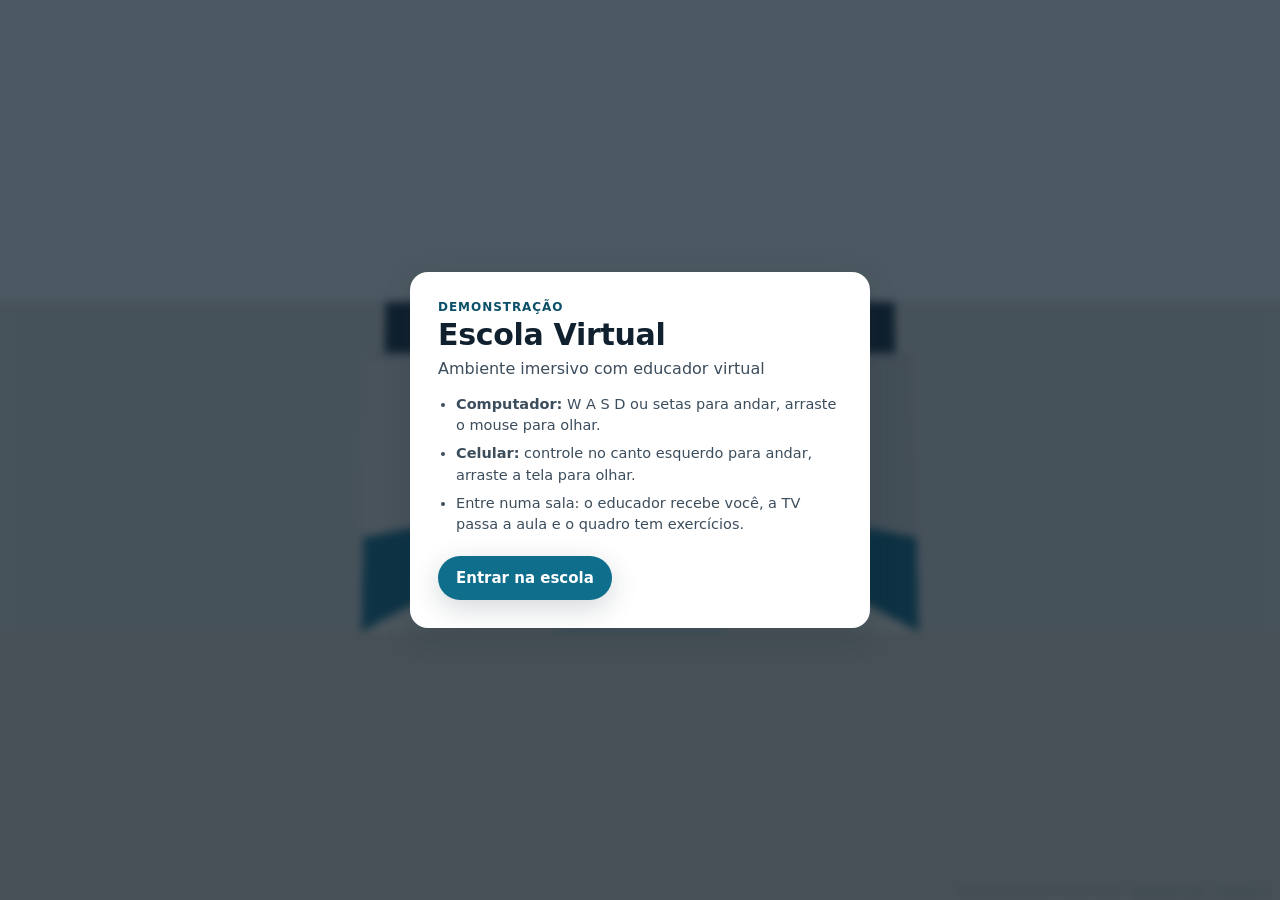
==== index.html @ face2a30 "Escola Virtual 3D: recepção, corredor, 6 salas, educador, vídeo e exercícios Co-Authored-By: Claude " ====
<!doctype html>
<html lang="pt-BR">
<head>
<meta charset="utf-8">
<meta name="viewport" content="width=device-width,initial-scale=1,maximum-scale=1,viewport-fit=cover">
<meta name="robots" content="noindex">
<meta name="theme-color" content="#10202e">
<title>Escola Virtual 3D</title>
<link rel="stylesheet" href="style.css">
<script type="importmap">{ "imports": { "three": "./vendor/three.module.min.js" } }</script>
</head>
<body>
<canvas id="cena" aria-label="Escola virtual em 3D"></canvas>

<!-- Tela de entrada (o clique libera som e voz no iPhone) -->
<section id="entrada" class="entrada">
  <div class="entrada-card">
    <p class="selo">Demonstração</p>
    <h1 id="nomeEscola">Escola Virtual</h1>
    <p id="subEscola" class="sub"></p>
    <ul class="dicas">
      <li><b>Computador:</b> W A S D ou setas para andar, arraste o mouse para olhar.</li>
      <li><b>Celular:</b> controle no canto esquerdo para andar, arraste a tela para olhar.</li>
      <li>Entre numa sala: o educador recebe você, a TV passa a aula e o quadro tem exercícios.</li>
    </ul>
    <button id="btnEntrar" class="btn btn-prim" disabled>Carregando…</button>
    <p id="semWebgl" class="aviso" hidden>Este aparelho não abriu o 3D (WebGL desligado). Tente outro navegador.</p>
  </div>
</section>

<!-- Interface sobre a cena -->
<header class="topo" id="topo" hidden>
  <div class="local"><span class="ponto" id="corLocal"></span><span id="nomeLocal">Recepção</span></div>
  <div class="pontos" title="Acertos nos exercícios">Acertos <b id="placar">0</b></div>
</header>

<nav class="salas" id="menuSalas" hidden aria-label="Ir para uma sala"></nav>
<canvas id="mapa" class="mapa" width="150" height="190" hidden aria-label="Mapa da escola"></canvas>

<div class="acoes" id="acoes" hidden>
  <button class="btn" id="btnVideo">Assistir aula</button>
  <button class="btn btn-prim" id="btnExercicio">Fazer exercício</button>
  <button class="btn" id="btnEducador">Falar com o educador</button>
</div>

<div class="joystick" id="joystick" hidden><div class="manete" id="manete"></div></div>

<!-- Exercício -->
<div class="modal" id="modalExercicio" hidden role="dialog" aria-modal="true" aria-labelledby="exTitulo">
  <div class="modal-card">
    <button class="fechar" data-fechar aria-label="Fechar">×</button>
    <p class="selo" id="exMateria"></p>
    <h2 id="exTitulo"></h2>
    <div class="opcoes" id="exOpcoes"></div>
    <p class="explica" id="exExplica" hidden></p>
    <div class="modal-pe"><span id="exProgresso"></span><button class="btn btn-prim" id="exProxima" hidden>Próxima</button></div>
  </div>
</div>

<!-- Educador (tutor PHP em iframe) -->
<div class="modal" id="modalEducador" hidden role="dialog" aria-modal="true" aria-label="Educador virtual">
  <div class="modal-card modal-largo">
    <button class="fechar" data-fechar aria-label="Fechar">×</button>
    <div id="educadorCorpo"></div>
  </div>
</div>

<footer class="credito" id="credito"></footer>

<script type="module" src="app.js"></script>
</body>
</html>
---- style.css ----
:root{
  --tinta:#10202e; --tinta-2:#3c4d5c; --papel:#ffffff; --fundo:#eef2f5;
  --acento:#0f6e8c; --acento-escuro:#0b5068; --certo:#166534; --errado:#b91c1c;
  --sombra:0 8px 28px rgba(16,32,46,.18);
  font-family:system-ui,-apple-system,"Segoe UI",Roboto,sans-serif;
}
*{box-sizing:border-box}
html,body{margin:0;height:100%;overflow:hidden;background:#10202e;color:var(--tinta);
  -webkit-tap-highlight-color:transparent;touch-action:none;overscroll-behavior:none}
#cena{position:fixed;inset:0;width:100%;height:100%;display:block}
[hidden]{display:none!important}

/* Botões: appearance none + raio explícito evita o quadrado no Safari do iPhone */
button{-webkit-appearance:none;appearance:none;font:inherit;cursor:pointer}
.btn{border:0;border-radius:999px;padding:12px 18px;background:var(--papel);color:var(--tinta);
  font-weight:650;font-size:15px;box-shadow:var(--sombra);min-height:44px}
.btn:hover{background:#f3f6f8}
.btn-prim{background:var(--acento);color:#fff}
.btn-prim:hover{background:var(--acento-escuro)}
.btn:disabled{opacity:.6;cursor:wait}
.btn:focus-visible,.fechar:focus-visible,.salas button:focus-visible{outline:3px solid #f59e0b;outline-offset:2px}

/* Entrada */
.entrada{position:fixed;inset:0;display:grid;place-items:center;padding:20px;z-index:20;
  background:rgba(16,32,46,.72);backdrop-filter:blur(4px);-webkit-backdrop-filter:blur(4px)}
.entrada-card{max-width:460px;background:var(--papel);border-radius:18px;padding:28px;box-shadow:var(--sombra)}
.entrada h1{margin:4px 0 6px;font-size:30px;line-height:1.15;letter-spacing:-.01em}
.sub{margin:0 0 16px;color:var(--tinta-2)}
.selo{margin:0;font-size:12px;font-weight:700;text-transform:uppercase;letter-spacing:.08em;color:var(--acento-escuro)}
.dicas{margin:0 0 20px;padding-left:18px;color:var(--tinta-2);font-size:14.5px;line-height:1.5}
.dicas li{margin-bottom:6px}
.aviso{color:var(--errado);font-weight:600}

/* Topo */
.topo{position:fixed;top:calc(10px + env(safe-area-inset-top));left:10px;right:10px;display:flex;gap:8px;
  justify-content:space-between;pointer-events:none;z-index:5}
.local,.pontos{background:var(--papel);border-radius:999px;padding:9px 15px;box-shadow:var(--sombra);font-weight:650;
  display:flex;align-items:center;gap:8px;font-size:15px}
.ponto{width:12px;height:12px;border-radius:50%;background:#94a3b8;display:inline-block;flex:0 0 12px}

/* Menu de salas */
.salas{position:fixed;left:10px;top:calc(62px + env(safe-area-inset-top));display:flex;flex-direction:column;gap:6px;z-index:5}
.salas button{border:0;border-radius:999px;background:rgba(255,255,255,.94);color:var(--tinta);padding:7px 12px 7px 9px;
  font-size:13.5px;font-weight:600;display:flex;align-items:center;gap:7px;box-shadow:0 3px 10px rgba(16,32,46,.15);text-align:left}
.salas button .ponto{width:10px;height:10px;flex-basis:10px}

.mapa{position:fixed;right:10px;top:calc(62px + env(safe-area-inset-top));width:150px;height:190px;border-radius:14px;
  background:rgba(255,255,255,.94);box-shadow:var(--sombra);z-index:5}

/* Ações da sala */
.acoes{position:fixed;left:50%;transform:translateX(-50%);bottom:calc(18px + env(safe-area-inset-bottom));display:flex;gap:8px;
  z-index:6;flex-wrap:wrap;justify-content:center;width:max-content;max-width:calc(100% - 20px)}

/* Joystick (só toque) */
.joystick{position:fixed;left:22px;bottom:calc(96px + env(safe-area-inset-bottom));width:120px;height:120px;border-radius:50%;
  background:rgba(255,255,255,.22);border:2px solid rgba(255,255,255,.55);z-index:6;touch-action:none}
.manete{position:absolute;left:50%;top:50%;width:52px;height:52px;margin:-26px 0 0 -26px;border-radius:50%;
  background:rgba(255,255,255,.9);box-shadow:0 2px 8px rgba(0,0,0,.25)}

/* Modais */
.modal{position:fixed;inset:0;z-index:30;display:grid;place-items:center;padding:16px;background:rgba(16,32,46,.55)}
.modal-card{position:relative;width:min(520px,100%);max-height:90vh;overflow:auto;background:var(--papel);border-radius:18px;
  padding:24px;box-shadow:var(--sombra)}
.modal-largo{width:min(900px,100%);height:min(720px,88vh);padding:0;overflow:hidden}
.modal h2{margin:6px 40px 16px 0;font-size:21px;line-height:1.3}
.fechar{position:absolute;top:12px;right:12px;width:38px;height:38px;border:0;border-radius:50%;background:#e9eef2;color:var(--tinta);
  font-size:22px;line-height:1;z-index:2}
.opcoes{display:grid;gap:8px}
.opcoes button{border:2px solid #d4dde4;border-radius:12px;background:#fff;color:var(--tinta);padding:12px 14px;text-align:left;font-size:16px}
.opcoes button:hover:not(:disabled){border-color:var(--acento)}
.opcoes button.certo{border-color:var(--certo);background:#dcfce7;color:#14532d}
.opcoes button.errado{border-color:var(--errado);background:#fee2e2;color:#7f1d1d}
.opcoes button:disabled{cursor:default}
.explica{margin:14px 0 0;padding:12px 14px;background:var(--fundo);border-radius:12px;color:var(--tinta)}
.modal-pe{display:flex;justify-content:space-between;align-items:center;margin-top:16px;color:var(--tinta-2);font-size:14px}
#educadorCorpo,#educadorCorpo iframe{width:100%;height:100%;border:0;display:block}
.educador-vazio{padding:32px;max-width:560px}
.educador-vazio code{background:var(--fundo);padding:2px 6px;border-radius:6px}

.credito{position:fixed;right:10px;bottom:calc(6px + env(safe-area-inset-bottom));font-size:11px;color:rgba(255,255,255,.85);z-index:4;
  text-shadow:0 1px 2px rgba(0,0,0,.6)}
.credito a{color:#fff}

@media (max-width:640px){
  .salas{display:none}
  .mapa{width:110px;height:140px}
  .acoes .btn{padding:10px 13px;font-size:14px}
  .acoes{bottom:calc(26px + env(safe-area-inset-bottom))}
  .joystick{bottom:calc(150px + env(safe-area-inset-bottom));width:110px;height:110px}
  .local,.pontos{font-size:14px;padding:8px 12px}
}
@media (hover:hover) and (pointer:fine){ .joystick{display:none!important} }
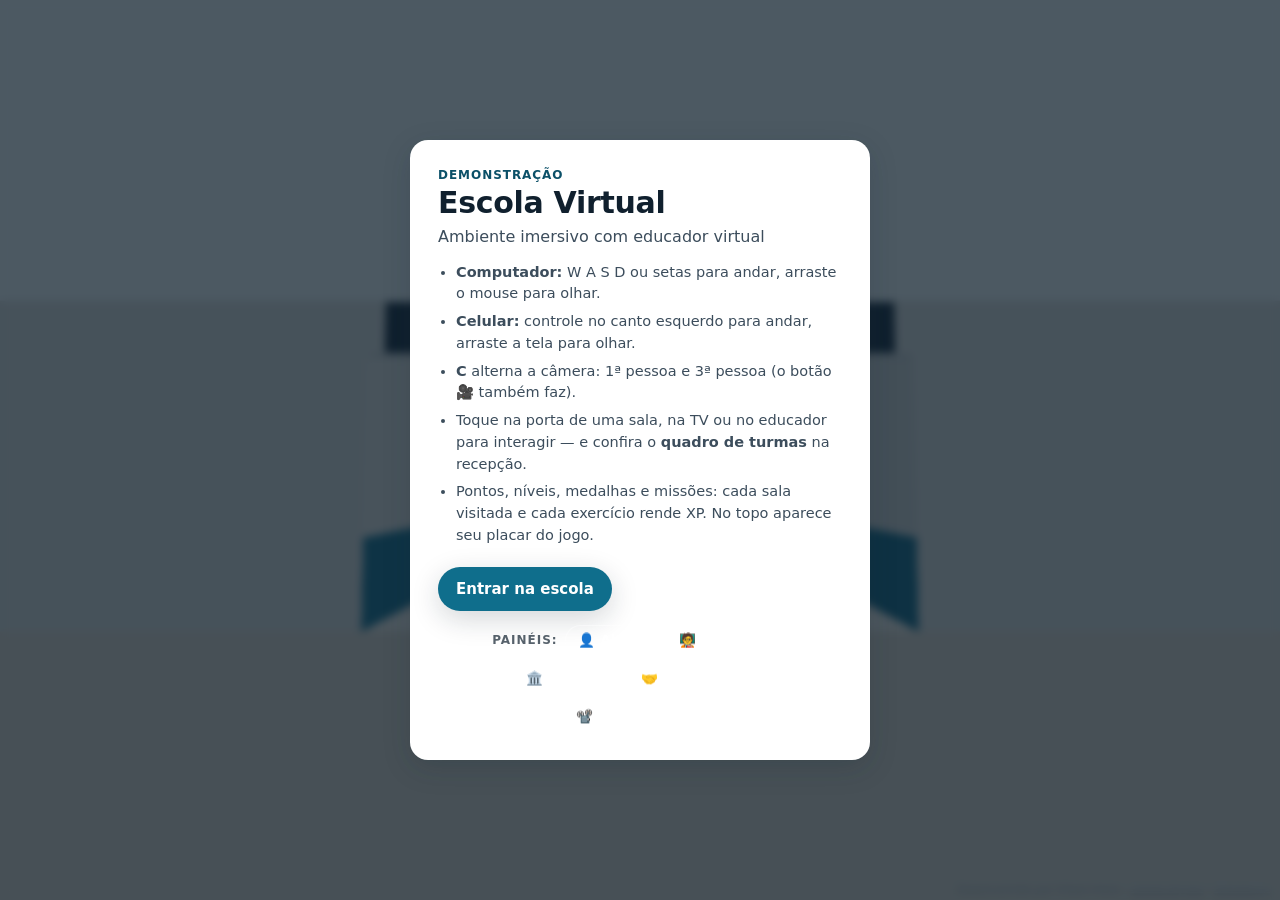
==== commit f60432c1: "Fase 3: câmera 1ª/3ª pessoa (C), gamificação (XP/níveis/medalhas/missões), painéis professor e reven" ====
--- a/index.html
+++ b/index.html
@@ -7,6 +7,10 @@
 <meta name="theme-color" content="#10202e">
 <title>Escola Virtual 3D</title>
 <link rel="stylesheet" href="style.css">
+<link rel="manifest" href="manifest.webmanifest">
+<link rel="icon" href="icon.png">
+<meta name="apple-mobile-web-app-capable" content="yes">
+<meta name="apple-mobile-web-app-status-bar-style" content="black-translucent">
 <script type="importmap">{ "imports": { "three": "./vendor/three.module.min.js" } }</script>
 </head>
 <body>
@@ -21,9 +25,19 @@
     <ul class="dicas">
       <li><b>Computador:</b> W A S D ou setas para andar, arraste o mouse para olhar.</li>
       <li><b>Celular:</b> controle no canto esquerdo para andar, arraste a tela para olhar.</li>
-      <li>Entre numa sala: o educador recebe você, a TV passa a aula e o quadro tem exercícios.</li>
+      <li><b>C</b> alterna a câmera: 1ª pessoa e 3ª pessoa (o botão 🎥 também faz).</li>
+      <li>Toque na porta de uma sala, na TV ou no educador para interagir — e confira o <b>quadro de turmas</b> na recepção.</li>
+      <li>Pontos, níveis, medalhas e missões: cada sala visitada e cada exercício rende XP. No topo aparece seu placar do jogo.</li>
     </ul>
     <button id="btnEntrar" class="btn btn-prim" disabled>Carregando…</button>
+    <div class="perfis" role="group" aria-label="Entrar direto num painel">
+      <span class="perfis-tit">Painéis:</span>
+      <button type="button" data-hash="/aluno">👤 Aluno</button>
+      <button type="button" data-hash="/professor">🧑‍🏫 Professor</button>
+      <button type="button" data-hash="/admin">🏛️ Direção</button>
+      <button type="button" data-hash="/revendedor">🤝 Revendedor</button>
+      <a href="apresentacao.html">📽️ Apresentação</a>
+    </div>
     <p id="semWebgl" class="aviso" hidden>Este aparelho não abriu o 3D (WebGL desligado). Tente outro navegador.</p>
   </div>
 </section>
@@ -32,6 +46,7 @@
 <header class="topo" id="topo" hidden>
   <div class="local"><span class="ponto" id="corLocal"></span><span id="nomeLocal">Recepção</span></div>
   <div class="pontos" title="Acertos nos exercícios">Acertos <b id="placar">0</b></div>
+  <button class="btn btn-cam" id="btnCam" type="button" title="Alternar câmera 1ª/3ª pessoa (tecla C)">🎥 1ª pessoa</button>
 </header>
 
 <nav class="salas" id="menuSalas" hidden aria-label="Ir para uma sala"></nav>
@@ -42,6 +57,13 @@
   <button class="btn btn-prim" id="btnExercicio">Fazer exercício</button>
   <button class="btn" id="btnEducador">Falar com o educador</button>
 </div>
+
+<!-- Menu da escola (módulos 2D: minha área, secretaria, ao vivo…) -->
+<button class="btn btn-menu" id="btnMenu" hidden aria-haspopup="true" aria-expanded="false">Escola ▾</button>
+<nav class="menu-escola" id="menuEscola" hidden aria-label="Módulos da escola"></nav>
+
+<!-- Raiz dos painéis 2D (telas.js) -->
+<div id="painel" hidden></div>
 
 <div class="joystick" id="joystick" hidden><div class="manete" id="manete"></div></div>
 
@@ -67,6 +89,7 @@
 
 <footer class="credito" id="credito"></footer>
 
+<script src="vendor/qrcode.min.js"></script>
 <script type="module" src="app.js"></script>
 </body>
 </html>
--- a/style.css
+++ b/style.css
@@ -37,12 +37,14 @@
 .local,.pontos{background:var(--papel);border-radius:999px;padding:9px 15px;box-shadow:var(--sombra);font-weight:650;
   display:flex;align-items:center;gap:8px;font-size:15px}
 .ponto{width:12px;height:12px;border-radius:50%;background:#94a3b8;display:inline-block;flex:0 0 12px}
+.local{background:none;box-shadow:none;padding:4px 2px;font-size:13px;color:var(--tinta-2)} /* "onde estou", não é botão */
 
 /* Menu de salas */
 .salas{position:fixed;left:10px;top:calc(62px + env(safe-area-inset-top));display:flex;flex-direction:column;gap:6px;z-index:5}
 .salas button{border:0;border-radius:999px;background:rgba(255,255,255,.94);color:var(--tinta);padding:7px 12px 7px 9px;
   font-size:13.5px;font-weight:600;display:flex;align-items:center;gap:7px;box-shadow:0 3px 10px rgba(16,32,46,.15);text-align:left}
 .salas button .ponto{width:10px;height:10px;flex-basis:10px}
+.salas button.on{background:#e8f1f7;font-weight:800}
 
 .mapa{position:fixed;right:10px;top:calc(62px + env(safe-area-inset-top));width:150px;height:190px;border-radius:14px;
   background:rgba(255,255,255,.94);box-shadow:var(--sombra);z-index:5}
@@ -90,3 +92,253 @@
   .local,.pontos{font-size:14px;padding:8px 12px}
 }
 @media (hover:hover) and (pointer:fine){ .joystick{display:none!important} }
+
+/* ============ Painéis 2D sobre a cena (telas.js + módulos) ============ */
+#painel{position:fixed;inset:0;z-index:25;display:flex;padding:16px;
+  background:rgba(16,32,46,.45);backdrop-filter:blur(3px);-webkit-backdrop-filter:blur(3px)}
+.painel-card{margin:auto;width:min(760px,100%);max-height:92vh;display:flex;flex-direction:column;
+  background:var(--papel);border-radius:18px;box-shadow:var(--sombra);overflow:hidden}
+.painel-largo{width:min(940px,100%)}
+.painel-topo{display:flex;align-items:flex-start;gap:10px;padding:18px 20px 10px}
+.painel-topo h2,.painel-topo h3{margin:0;font-size:20px;line-height:1.25;padding-right:34px;flex:0 0 auto;white-space:nowrap}
+.painel-sub{margin:2px 0 0;color:var(--tinta-2);font-size:13.5px;padding-right:34px}
+.painel-topo .sub{margin:2px 0 0;color:var(--tinta-2);font-size:13.5px;padding-right:34px;flex:1 1 auto;min-width:70px}
+.painel-topo .botoes{margin-left:auto;flex:0 0 auto}
+.painel-topo .fechar{position:static;flex:0 0 auto;margin:-6px -4px 0 0}
+.painel-abas{display:flex;gap:6px;padding:6px 16px;border-bottom:1px solid #e3e9ee;overflow-x:auto}
+.painel-aba{border:0;background:none;padding:9px 13px;border-radius:999px;font-weight:600;font-size:14px;
+  color:var(--tinta-2);white-space:nowrap}
+.painel-aba.ativa{background:var(--acento);color:#fff}
+.painel-corpo{padding:16px 20px 22px;overflow:auto;-webkit-overflow-scrolling:touch}
+
+/* Mini componentes */
+.dim{color:var(--tinta-2);font-size:13px}
+.selo-mini{font-size:11px;font-weight:700;color:var(--acento-escuro);background:#e3f0f5;border-radius:999px;padding:2px 8px;margin-left:6px}
+.vazio{padding:18px;text-align:center;color:var(--tinta-2)}
+.vazio-dica{font-size:13px;margin-top:4px}
+.vazio-p{color:var(--tinta-2);text-align:center;padding:14px}
+.tabela-wrap{overflow-x:auto}
+.tabela-topo{display:flex;gap:8px;flex-wrap:wrap;align-items:center;margin-bottom:10px}
+.filtros{gap:6px}
+.chip{border:1.5px solid #d4dde4;background:#fff;border-radius:999px;padding:7px 13px;font-size:13.5px;font-weight:600;color:var(--tinta-2)}
+.chip-ativa{background:var(--tinta);border-color:var(--tinta);color:#fff}
+.tabela{width:100%;border-collapse:collapse;font-size:14.5px}
+.tabela th{text-align:left;font-size:12.5px;text-transform:uppercase;letter-spacing:.04em;color:var(--tinta-2);
+  padding:8px 10px;border-bottom:2px solid #e3e9ee}
+.tabela td{padding:10px;border-bottom:1px solid #edf1f4;vertical-align:middle}
+.tabela tr:last-child td{border-bottom:0}
+.tabela-nota{font-size:13px;color:var(--tinta-2);margin:10px 0 0}
+.linhas-botoes{display:flex;gap:6px;flex-wrap:wrap}
+.btn-mini{border:1.5px solid #d4dde4;background:#fff;border-radius:999px;padding:7px 12px;font-size:13px;font-weight:650;color:var(--tinta)}
+.btn-mini:hover{border-color:var(--acento);color:var(--acento-escuro)}
+.btn-mini.ok{border-color:var(--certo);color:var(--certo)}
+.cont-mat{font-size:13px;color:var(--tinta-2)}
+.num-neg{color:var(--errado)}
+.situ-ok{color:var(--certo);font-weight:650}
+.situ-neg{color:var(--errado);font-weight:650}
+.situ-dim{color:var(--tinta-2)}
+
+/* Formulários */
+.form-wrap{margin-top:14px;padding:14px 16px;background:var(--fundo);border-radius:14px}
+.form-wrap h3{margin:0 0 4px;font-size:16px}
+.form-wrap>p{margin:0 0 8px;color:var(--tinta-2);font-size:13.5px}
+.form{margin:0}
+.campo{display:block;margin-bottom:10px}
+.campo-rot{display:block;font-size:13px;font-weight:650;margin-bottom:4px;color:var(--tinta-2)}
+.campo input,.campo select,.campo textarea{width:100%;border:1.5px solid #cfd9e0;border-radius:10px;padding:10px 12px;
+  font:inherit;background:#fff;min-height:44px}
+.campo input[type=file]{padding:8px}
+.campo input[type=checkbox]{width:auto;min-height:0;transform:scale(1.25)}
+.form-acoes{display:flex;gap:8px;justify-content:flex-end;margin-top:12px}
+.btn-perigo{background:var(--errado);color:#fff}
+.btn-perigo:hover{filter:brightness(1.08)}
+.voltar{margin:0 0 10px}
+.link-like{border:0;background:none;font:inherit;font-weight:650;color:var(--acento-escuro);cursor:pointer;padding:0}
+.campo-rapido{display:flex;gap:8px;margin-top:8px}
+.campo-rapido input{flex:1;border:1.5px solid #cfd9e0;border-radius:999px;padding:10px 14px;font:inherit;min-height:44px}
+
+/* Toast */
+.toast{position:fixed;left:50%;bottom:calc(30px + env(safe-area-inset-bottom));transform:translate(-50%,12px);
+  background:var(--tinta);color:#fff;padding:11px 18px;border-radius:999px;font-size:14px;font-weight:600;
+  box-shadow:var(--sombra);opacity:0;transition:.25s;z-index:60;max-width:min(90vw,460px);text-align:center}
+.toast.on{opacity:1;transform:translate(-50%,0)}
+
+/* Chat (ao vivo e mensageiro) */
+.chat-caixa,.msg-area{flex:1;display:flex;flex-direction:column;min-height:0}
+.chat-caixa{height:min(42vh,380px);overflow-y:auto;padding:6px 2px;margin-bottom:10px;background:var(--fundo);border-radius:12px}
+.chat-lista{flex:1;overflow-y:auto;padding:4px 0;min-height:0}
+.chat-bloco{margin:8px 0}
+.chat-bloco.minha{text-align:right}
+.chat-rotulo{font-size:11.5px;font-weight:700;color:var(--tinta-2);text-transform:uppercase;letter-spacing:.04em;margin-bottom:2px}
+.chat-texto{display:inline-block;background:#fff;border:1px solid #e3e9ee;border-radius:12px;padding:9px 13px;
+  font-size:14.5px;max-width:82%;text-align:left;word-break:break-word}
+.chat-bloco.minha .chat-texto{background:#e3f0f5;border-color:#cfe4ec}
+.chat-linha{display:flex;gap:6px;margin-top:10px}
+.chat-linha input{flex:1;border:1.5px solid #cfd9e0;border-radius:999px;padding:10px 14px;font:inherit;min-height:44px}
+.chat-linha button,.msg-licao button,.poke-linha button{flex:0 0 auto}
+audio{width:100%;max-width:280px;margin-top:4px}
+
+/* Ao vivo */
+.live-dot{width:12px;height:12px;border-radius:50%;background:#b6c2cc;flex:0 0 12px;margin-top:6px}
+.live-dot.on{background:var(--errado);animation:pisca 1.2s infinite}
+@keyframes pisca{50%{opacity:.35}}
+.poke-linha{display:flex;align-items:center;gap:8px;flex-wrap:wrap;margin-top:14px;font-size:13.5px;color:var(--tinta-2)}
+
+/* Mensageiro */
+.msg-cab{height:100%;max-height:calc(92vh - 32px);display:flex;flex-direction:column}
+.msg-contatos{display:flex;flex-direction:column;gap:4px;margin:8px 0 12px}
+.msg-contato{border:1.5px solid #d4dde4;background:#fff;border-radius:12px;padding:10px 13px;font-size:14px;font-weight:600;
+  text-align:left;min-height:44px}
+.msg-contato.ativo{background:var(--acento);border-color:var(--acento);color:#fff}
+.msg-area{height:420px;max-height:52vh;display:flex;flex-direction:column;background:var(--fundo);border-radius:14px;padding:10px}
+.msg-licao{display:flex;justify-content:center;margin-bottom:8px}
+
+/* Ligação de voz */
+.ligacao-palco{display:grid;place-items:center;gap:6px;padding:26px 0;text-align:center}
+.ligacao-avatar{font-size:52px;animation:pisca 1.6s infinite}
+.ligacao-nome{font-weight:700;font-size:18px}
+.ligacao-tempo{font-variant-numeric:tabular-nums;color:var(--tinta-2);font-size:15px}
+.notas{margin-top:14px;text-align:center}
+.notas-linea{display:flex;justify-content:center;gap:4px;margin:10px 0}
+.nota{border:0;background:none;font-size:30px;color:#94a3b8;cursor:pointer;padding:2px}
+
+/* Feira */
+.feira-grid{display:grid;grid-template-columns:repeat(auto-fill,minmax(210px,1fr));gap:10px;margin-bottom:14px}
+.feira-card{border:1.5px solid #e3e9ee;border-radius:14px;padding:13px;display:flex;flex-direction:column;gap:6px;background:#fff}
+.qr-card{align-items:center;text-align:center}
+.qr-card canvas{border-radius:8px;box-shadow:0 2px 8px rgba(16,32,46,.15)}
+.feira-titulo{font-weight:700;font-size:14.5px;line-height:1.3}
+.feira-meta{font-size:12.5px;color:var(--tinta-2)}
+.feira-preco{font-weight:800;font-size:18px;color:var(--acento-escuro)}
+.feira-card .botoes,.feira-card .btn{margin-top:auto}
+.feira-compra{display:flex;align-items:center;gap:8px;padding:9px 4px;border-bottom:1px solid #edf1f4;font-size:14px}
+.tag-aberto,.tag-ok{font-size:11.5px;font-weight:700;border-radius:999px;padding:3px 9px}
+.tag-aberto{background:#fef3c7;color:#92400e}
+.tag-ok{background:#dcfce7;color:#14532d}
+
+/* Botões dos módulos (padrão do MonitON: verde ação / vermelho excluir) */
+.botoes{border:0;border-radius:999px;padding:9px 14px;background:#eef2f5;font-weight:650;font-size:13.5px;color:var(--tinta);min-height:40px}
+.botoes:disabled{opacity:.6;cursor:wait}
+.b-verde{background:#166534;color:#fff}
+.b-vermelho{background:var(--errado);color:#fff}
+.b-fantasma{background:transparent;border:1.5px solid #cfd9e0}
+.b-destaque{background:var(--acento);color:#fff}
+
+/* IA / educador */
+.ia-lista{height:min(44vh,400px);overflow-y:auto;background:var(--fundo);border-radius:12px;margin-bottom:8px}
+.ia-dicas{display:flex;gap:6px;flex-wrap:wrap;margin-bottom:8px}
+.ia-dicas button{font-size:12.5px;padding:8px 11px;min-height:36px}
+
+/* Minha área */
+.minha-area-topo{display:flex;align-items:center;gap:10px;margin-bottom:10px}
+.minha-area-rot{font-weight:700;font-size:13.5px}
+.minha-area-topo select{border:1.5px solid #cfd9e0;border-radius:999px;padding:9px 13px;font:inherit;min-width:0;min-height:44px}
+.lista-metas{display:grid;gap:6px;margin-bottom:12px}
+.meta{display:flex;gap:10px;align-items:flex-start;padding:10px 12px;border:1.5px solid #e3e9ee;border-radius:12px;font-size:14.5px}
+.meta input{transform:scale(1.25);margin-top:2px}
+.meta.atingida{background:#dcfce7;border-color:#86efac;color:#14532d;text-decoration:line-through}
+.lista-simples{list-style:none;margin:6px 0;padding:0}
+.lista-simples li{display:flex;justify-content:space-between;align-items:center;gap:8px;padding:8px 2px;border-bottom:1px solid #edf1f4;font-size:14.5px}
+.sec-curriculo{border:1.5px solid #e3e9ee;border-radius:12px;margin-bottom:10px;overflow:hidden}
+.sec-curriculo summary{padding:11px 14px;font-weight:700;background:var(--fundo);cursor:pointer;list-style-position:inside}
+.sec-corpo{padding:4px 14px 12px}
+.prompt-item{border:1.5px solid #e3e9ee;border-radius:12px;padding:10px 12px;margin-bottom:8px;font-size:14px}
+.prompt-item.adotado{border-color:var(--certo);background:#f0fdf4}
+.anotacao{border:1.5px solid #e3e9ee;border-radius:12px;padding:10px 12px;margin-bottom:8px;font-size:14.5px}
+.anotacao-mat{margin:0 0 4px;font-size:12px;font-weight:700;color:var(--acento-escuro);text-transform:uppercase;letter-spacing:.04em}
+.anotacao-img{max-width:100%;max-height:220px;border-radius:10px;display:block;margin:6px 0}
+.cartao-pagto,.cartao-turma{border:1.5px solid #e3e9ee;border-radius:14px;padding:12px 14px;margin-bottom:10px}
+.pagto-nome{font-weight:700;font-size:15px}
+.pagto-linha{display:flex;justify-content:space-between;font-size:14px;padding:2px 0;color:var(--tinta-2)}
+.pagto-ok{color:var(--certo);font-weight:700;margin:6px 0 0}
+.fin-resumo{display:grid;grid-template-columns:repeat(auto-fit,minmax(120px,1fr));gap:8px;margin-bottom:12px}
+.fin-cel{background:var(--fundo);border-radius:12px;padding:10px 12px;display:flex;flex-direction:column;font-size:12.5px;color:var(--tinta-2)}
+.fin-cel b{font-size:17px;color:var(--tinta)}
+.historico-box h3{margin:14px 0 6px;font-size:15px}
+.historico-box p{margin:3px 0;font-size:14px}
+.qr-ver{display:grid;place-items:center;gap:6px;text-align:center}
+.qr-ver canvas{border-radius:10px;box-shadow:0 2px 10px rgba(16,32,46,.15)}
+
+/* Certificado (tela de impressão) */
+.certificado{position:relative;border:2px solid var(--tinta);border-radius:14px;padding:22px;max-width:560px;margin:6px auto;text-align:center;background:#fffdf7}
+.cert-selo{font-size:12px;font-weight:800;letter-spacing:.1em;text-transform:uppercase;color:var(--acento-escuro);margin:0}
+.certificado h3{font-size:26px;letter-spacing:.06em;margin:8px 0}
+.cert-texto{font-size:15px;line-height:1.6;margin:10px 0}
+.cert-data{font-size:13px;color:var(--tinta-2)}
+.certifica-o{position:absolute;left:0;top:0;z-index:99;background:#fff;width:100%}
+
+/* Modal dinâmico (abrirModal) */
+.modal-din{z-index:35}
+.modal-din .modal-card{padding:18px 20px 20px}
+.modal-cab{padding-right:36px}
+.modal-cab h2{margin:0;font-size:19px}
+.modal-cab .sub{margin:2px 0 0;font-size:13px}
+.modal-corpo{margin-top:12px;overflow-y:auto;max-height:70vh}
+
+/* Menu da escola */
+.btn-menu{position:fixed;right:12px;bottom:calc(34px + env(safe-area-inset-bottom));z-index:8;min-height:44px}
+.menu-escola{position:fixed;right:12px;bottom:calc(86px + env(safe-area-inset-bottom));z-index:9;display:flex;flex-direction:column;
+  gap:6px;background:rgba(255,255,255,.97);border-radius:16px;padding:10px;box-shadow:var(--sombra);max-width:min(300px,86vw)}
+.menu-item{border:0;background:none;text-align:left;padding:10px 13px;border-radius:10px;font-size:14.5px;font-weight:650;color:var(--tinta)}
+.menu-item:hover{background:var(--fundo)}
+
+@media (max-width:640px){
+  #painel{padding:0}
+  .painel-card,.painel-largo{width:100%;max-height:100vh;border-radius:0;min-height:100vh}
+  .painel-corpo{overscroll-behavior:contain}
+  .tabela{min-width:540px;white-space:nowrap} /* coluna larga o suficiente para não virar 3 linhas */
+  .linhas-botoes{white-space:normal;width:150px}
+  .msg-area{height:46vh}
+  .btn-menu{bottom:calc(118px + env(safe-area-inset-bottom))}
+  .acoes{bottom:calc(74px + env(safe-area-inset-bottom))}
+  .joystick{bottom:calc(74px + env(safe-area-inset-bottom))}
+  .credito{display:none}
+}
+@media print{
+  body.somente-impressao *{visibility:hidden}
+  body.somente-impressao .certifica-o,body.somente-impressao .certifica-o *{visibility:visible}
+}
+
+/* ---------- Gamificação: HUD no topo ---------- */
+.jogo-hud{display:flex;align-items:center;gap:.6rem;padding:0 .5rem 0 0}
+.jogo-hud .nivel{font-size:.8rem;font-weight:700;color:#0b2436;background:#f2c230;border-radius:999px;padding:.2rem .6rem;white-space:nowrap}
+.jogo-hud .xp{font-size:.85rem;font-weight:800;color:#eaf3f8;min-width:1.4em;text-align:right}
+.jogo-hud .selo-medalhas{font-size:.72rem;color:#cfe3ee;background:rgba(16,32,46,.5);border-radius:99px;padding:.2rem .5rem;white-space:nowrap}
+.jogo-hud .barra{width:104px}
+.barra{position:relative;height:7px;border-radius:99px;background:rgba(16,32,46,.5);overflow:hidden}
+.barra i{position:absolute;inset:0 auto 0 0;width:0;border-radius:99px;background:#f2c230;transition:width .5s ease}
+.barra-metas{height:8px;border-radius:99px;background:#e2e8f0;overflow:hidden;margin:.35rem 0 0}
+.barra-metas i{display:block;height:100%;background:var(--acento)}
+.meta-linha{font-size:.78rem;color:var(--tinta-2);margin:.1rem 0 .5rem}
+.saldo-grande{font-size:1.15rem;margin:.4rem 0}
+.dica-suave{background:#eef4f7;border-left:4px solid var(--acento);border-radius:0 10px 10px 0;padding:.6rem .8rem;font-size:.85rem;color:var(--tinta-2);margin-top:.9rem}
+.fx-confete{position:fixed;top:-12px;z-index:1000;pointer-events:none;will-change:transform;animation:confete-queda 1.7s ease-in forwards}
+@keyframes confete-queda{to{transform:translateY(106vh) rotate(660deg);opacity:.85}}
+
+/* ---------- Botões de câmera e chips de persona ---------- */
+.btn-cam{pointer-events:auto;padding:.32rem .7rem;font-size:.85rem;font-weight:700;background:rgba(16,32,46,.85);color:#fff;border-radius:10px}
+.perfis{display:flex;flex-wrap:wrap;gap:.45rem;align-items:center;justify-content:center;margin-top:.9rem}
+.perfis-tit{font-size:.75rem;font-weight:700;letter-spacing:.08em;text-transform:uppercase;opacity:.7}
+.perfis button,.perfis a{font-size:.85rem;font-weight:700;border-radius:999px;padding:.4rem .8rem;border:1.5px solid rgba(255,255,255,.4);background:rgba(255,255,255,.08);color:#fff;text-decoration:none;cursor:pointer}
+.perfis button:hover,.perfis a:hover{background:rgba(255,255,255,.18)}
+
+/* ---------- Painéis 2D novos ---------- */
+.card-turma{border:1.5px solid #d7dee5;border-radius:14px;padding:.8rem .9rem;display:flex;justify-content:space-between;align-items:center;gap:.6rem;margin-top:.7rem}
+.card-turma b{font-size:.98rem}
+.card-turma i{display:block;font-style:normal;font-size:.78rem;color:var(--tinta-2);margin-top:.2rem}
+.card-convite{border:1.5px solid #d7dee5;border-radius:14px;padding:.75rem .9rem;margin-top:.7rem}
+.cv-topo{display:flex;align-items:center;gap:.7rem;flex-wrap:wrap}
+.cv-codigo{font-family:ui-monospace,Menlo,monospace;font-weight:800;font-size:1.1rem;letter-spacing:.12em;background:var(--acento);color:#fff;border-radius:9px;padding:.15rem .55rem}
+.cv-topo i{margin-left:auto;font-style:normal;font-size:.75rem;color:var(--tinta-2)}
+.cv-links{display:flex;gap:.5rem;flex-wrap:wrap;margin-top:.6rem}
+.btn-conv{flex:1;text-align:center;text-decoration:none;font-size:.83rem}
+.grade-planos{display:grid;grid-template-columns:repeat(auto-fit,minmax(210px,1fr));gap:.8rem;margin-top:.8rem}
+.card-plano{border:1.5px solid #d7dee5;border-radius:16px;padding:1rem;display:flex;flex-direction:column;gap:.4rem}
+.card-plano.destaque{border:2.5px solid var(--acento);box-shadow:var(--sombra)}
+.card-plano .preco{font-size:1.25rem;font-weight:800;color:var(--acento)}
+.card-plano li{list-style:none;font-size:.85rem;color:var(--tinta-2)}
+.chat-linha{font-size:.82rem;color:var(--tinta-2);background:#f1f5f8;border-radius:10px;padding:.45rem .6rem;margin:.25rem 0}
+.linha-resultado{font-size:.85rem;border-radius:10px;padding:.5rem .7rem;margin-top:.5rem}
+.linha-resultado.ok{background:#dcfce7;color:var(--certo)}
+.linha-erro{background:#fee2e2;color:var(--errado);font-size:.82rem;border-radius:10px;padding:.45rem .6rem;margin-top:.4rem}
+.lista-postagens{margin-top:.7rem}
